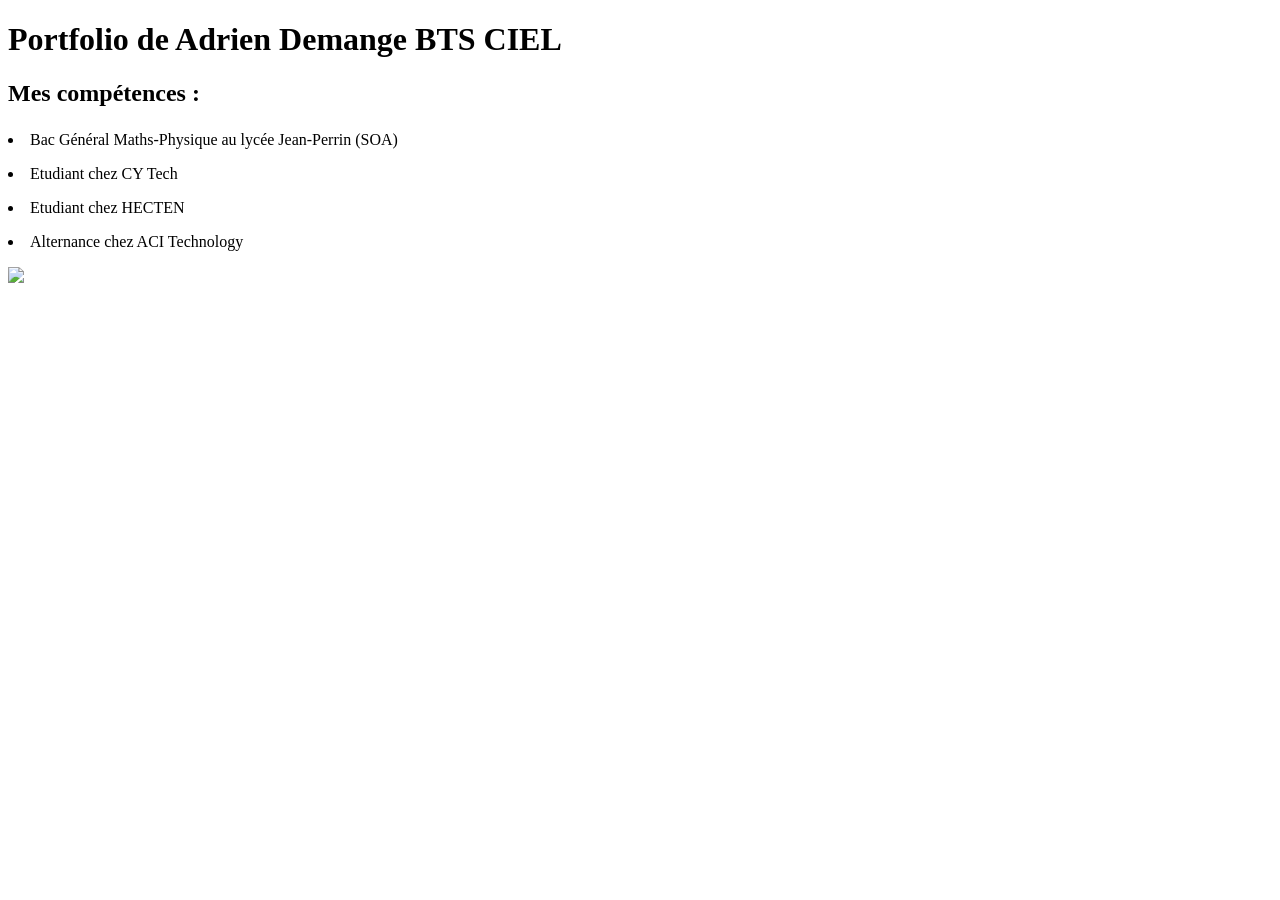
==== Portfolio/index.html @ e97fe143 "Create index.html" ====
<!-- Adrien Demange index.html 16 Septembre  -->

<!DOCTYPE html>
<html lang="fr">
    <head>
        <meta charset="utf-8">
        <title>PORTFOLIO Adrien Test</title>
        <link href="index_adrien.css" rel="stylesheet" type="text/css" />
    </head>
    <body>
        <h1>Portfolio de Adrien Demange BTS CIEL</h1>
        <p><h2>Mes compétences :</p></h2>
        
        <p><li>Bac Général Maths-Physique au lycée Jean-Perrin (SOA)</p></li>
        <p><li>Etudiant chez CY Tech</p></li>
        <p><li>Etudiant chez HECTEN</p></li>
        <p><li>Alternance chez ACI Technology</p></li>

        <a href="https://acitechnology.eu/"><img src="aci_logo.png">
        
        
    </body>
</html>
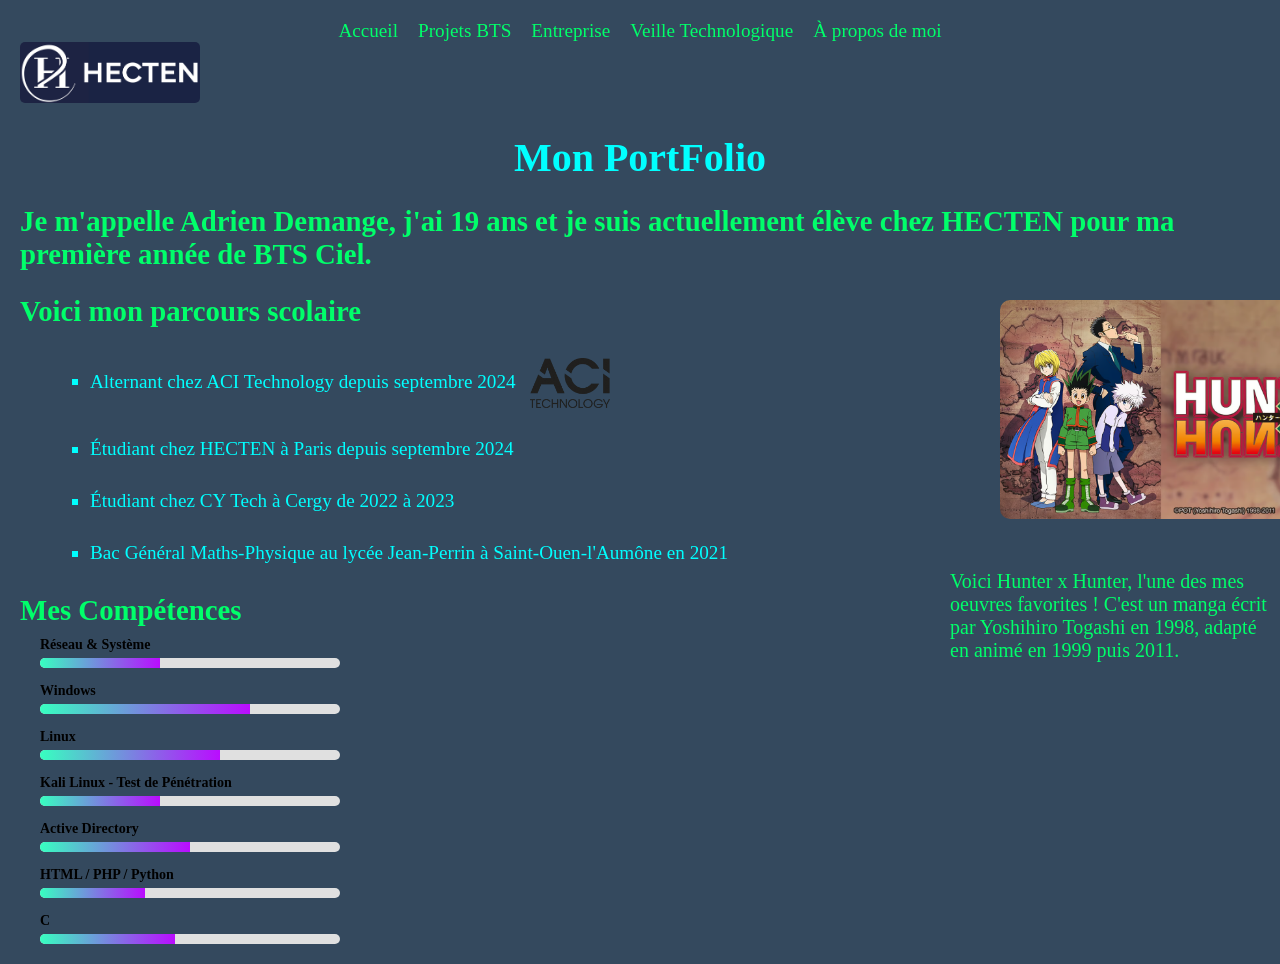
==== commit 41681ab2: "Portfolio Update 9/12/2024" ====
--- a/Portfolio/index.html
+++ b/Portfolio/index.html
@@ -1,23 +1,81 @@
-<!-- Adrien Demange index.html 16 Septembre  -->
-
 <!DOCTYPE html>
 <html lang="fr">
     <head>
         <meta charset="utf-8">
-        <title>PORTFOLIO Adrien Test</title>
-        <link href="index_adrien.css" rel="stylesheet" type="text/css" />
+        <title>Page index de Adrien</title>
+        <link href="index.css" rel="stylesheet" type="text/css" />
+        <link rel="stylesheet" href="style.css">
     </head>
     <body>
-        <h1>Portfolio de Adrien Demange BTS CIEL</h1>
-        <p><h2>Mes compétences :</p></h2>
+        <div class="container">
+            <a href="index.html">Accueil</a></li>
+            <a href="projets.html">Projets BTS</a></li>
+            <a href="entreprise.html">Entreprise</a></li>
+            <a href="veille.html">Veille Technologique</a></li>
+            <a href="a_propos_de_moi.html">À propos de moi</a></li>
+
+        </div> 
+        <a href="https://hecten.fr/">
+            <img src="Img/hecten_image.png" width="180" alt="HECTEN" class="hecten-logo" style="border-radius: 5px;" >
+        </a>
         
-        <p><li>Bac Général Maths-Physique au lycée Jean-Perrin (SOA)</p></li>
-        <p><li>Etudiant chez CY Tech</p></li>
-        <p><li>Etudiant chez HECTEN</p></li>
-        <p><li>Alternance chez ACI Technology</p></li>
-
-        <a href="https://acitechnology.eu/"><img src="aci_logo.png">
+        <h1 class="fade-in-text">Mon PortFolio</h1>
+        <h2 class="fade-in-text">Je m'appelle Adrien Demange, j'ai 19 ans et je suis actuellement élève chez HECTEN pour ma première année de BTS Ciel.</h2>
         
-        
+        <h2 class="fade-in-text">Voici mon parcours scolaire </h2>
+        <ul class="fade-in-text">
+            <li>Alternant chez ACI Technology depuis septembre 2024 <a href="https://acitechnology.eu/" class="aci-link">
+                <img src="Img/aci_image.png" width="80" alt="ACI Technology"></a></li>
+            <li>Étudiant chez HECTEN à Paris depuis septembre 2024</li>
+            <li>Étudiant chez CY Tech à Cergy de 2022 à 2023</li>
+            <li>Bac Général Maths-Physique au lycée Jean-Perrin à Saint-Ouen-l'Aumône en 2021</li>
+        </ul>
+        <img src="Img/hunterxhunter_image.avif" alt="Image Précise" class="positionned-image" style="border-radius: 10px;">
+        <p class="description">Voici Hunter x Hunter, l'une des mes oeuvres favorites ! C'est un manga écrit par Yoshihiro Togashi en 1998, adapté en animé en 1999 puis 2011.</p>
+        <h2 class="fade-in-text">Mes Compétences</h1>
+            <div class="skill-bar">
+                <p class="skill-title">Réseau & Système </p>
+                <div class="bar-container">
+                    <div class="bar" style="--width: 40%;"></div>
+                </div>
+            </div>
+    <div class="skill-bar">
+        <p class="skill-title">Windows</p>
+        <div class="bar-container">
+            <div class="bar" style="--width: 70%;"></div>
+        </div>
+    </div>
+    <div class="skill-bar">
+        <p class="skill-title">Linux</p>
+        <div class="bar-container">
+            <div class="bar" style="--width: 60%;"></div>
+        </div>
+    </div>
+    <div class="skill-bar">
+        <p class="skill-title">Kali Linux - Test de Pénétration</p>
+        <div class="bar-container">
+            <div class="bar" style="--width: 40%;"></div>
+        </div>
+    </div>
+    <div class="skill-bar">
+        <p class="skill-title">Active Directory</p>
+        <div class="bar-container">
+            <div class="bar" style="--width: 50%;"></div>
+        </div>
+    </div>
+    <div class="skill-bar">
+        <p class="skill-title">HTML / PHP / Python</p>
+        <div class="bar-container">
+            <div class="bar" style="--width: 35%;"></div>
+        </div>
+    </div>
+    <div class="skill-bar">
+        <p class="skill-title">C</p>
+        <div class="bar-container">
+            <div class="bar" style="--width: 45%;"></div>
+        </div>
+    </div>
+   
     </body>
+  
 </html>
--- a/Portfolio/index.css
+++ b/Portfolio/index.css
@@ -0,0 +1,327 @@
+body {
+    font-family: Cambria, Cochin, Georgia, Times, 'Times New Roman', serif;
+    background-color: #2f3d38;
+    color: #11432e;
+    background-color:#34495e;
+    color:cyan;
+    margin: 20px;
+}
+
+h1 {
+
+    text-align: center;
+    font-size: 2.5em;
+    color: cyan;
+    margin-bottom: 20px;
+    opacity: 0;
+    
+}
+
+h2 {
+    font-size: 1.8em;
+    color: #00ff6a;
+    margin-bottom: 10px;
+    opacity: 0;
+}
+
+ul {
+    list-style-type: square;
+    padding-left: 40px;
+    font-size: 1.2em;
+    opacity: 0;
+}
+
+li {
+    margin-bottom: 10px;
+    margin: 30px;
+}
+
+.aci-link {
+    display: inline-block;
+    vertical-align: middle;
+}
+
+.aci-link img {
+    margin-left: 10px;
+    vertical-align: middle;
+}
+
+a {
+    color: #2980b9;
+    text-decoration: none;
+}
+
+a:hover {
+    text-decoration: underline;
+}
+
+/* Animation de l'image HECTEN au chargement de la page */
+.hecten-logo {
+    opacity: 0;
+    transform: translateY(20px);
+    animation: slideIn 1s ease-in-out forwards;
+}
+
+/* Définition de l'animation avec @keyframes pour image HECTEN */
+@keyframes slideIn {
+    0% {
+        opacity: 0;
+        transform: translateY(20px);
+    }
+    100% {
+        opacity: 1;
+        transform: translateY(0);
+    }
+}
+
+/* Animation pour faire apparaître progressivement le texte */
+.fade-in-text {
+    opacity: 0;
+    animation: fadeInText 2s ease-in-out forwards;
+}
+
+@keyframes fadeInText {
+    0% {
+        opacity: 0;
+        transform: translateY(20px);
+    }
+    100% {
+        opacity: 1;
+        transform: translateY(0);
+    }
+}
+
+/* Style pour la navigation */
+nav {
+    margin-top: 30px;
+}
+
+nav ul {
+    list-style-type: none;
+    padding-left: 0;
+}
+
+nav li {
+    margin-bottom: 10px;
+}
+
+nav a {
+    font-size: 1.2em;
+    color: #050606;
+    text-decoration: none;
+}
+
+nav a:hover {
+    text-decoration: underline;
+    color: #e74c3c;
+}
+
+.positionned-image {
+    position: absolute; /* Permet de placer l'image où tu veux sur la page */
+    top: 300px;   /* Distance par rapport au haut de la page */
+    left: 1000px;  /* Distance par rapport à la gauche de la page */
+    width: 390px; /* Taille de l'image */
+    opacity: 0;
+    transform: translateY(20px);
+    animation: slideIn 3s ease-in-out forwards;
+}
+
+.description {
+    position: absolute;
+    top: 550px; /* Ajuste la position en fonction de l'image */
+    left: 950px; /* Même alignement horizontal que l'image */
+    font-size: 20px;
+    color: #00ff6a;
+    opacity: 0; /* Initialement invisible */
+    animation: fadeInText 3s ease-in-out forwards; /* Animation */
+}
+
+/* Conteneur pour centrer les liens de navigation */
+.container {
+    display: flex;
+    justify-content: center;
+    gap: 20px;
+    margin-top: 20px;
+}
+
+.container a {
+    font-size: 1.2em;
+    color: #00ff6a;
+    text-decoration: none;
+}
+
+.container a:hover {
+    text-decoration: underline;
+    color: #e74c3c;
+}
+
+.skills-container {
+    max-width: 600px; /* Limite la largeur totale */
+    margin: auto;
+    padding-top: 20px; /* Remonte légèrement */
+}
+.skill-bar {
+    margin-bottom: 15px;
+    margin-left: 20px; /* Décale un peu vers la droite */
+}
+.skill-title {
+    margin: 0 0 5px;
+    font-size: 14px;
+    font-weight: bold;
+}
+.bar-container {
+    background-color: #e0e0e0;
+    border-radius: 10px;
+    overflow: hidden;
+    height: 10px; /* Barres plus petites */
+    position: relative;
+    max-width: 300px; /* Limite la largeur des barres */
+}
+.bar {
+    height: 100%;
+    background: linear-gradient(to right, #37ffc0, #ba0cff);
+    width: 0;
+    animation: fillBar 1.5s forwards;
+}
+@keyframes fillBar {
+    from {
+        width: 0;
+    }
+    to {
+        width: var(--width);
+    }
+}
+/* A propos de moi */
+.social-links {
+    display: flex;
+    justify-content: flex-start; /* Aligne les éléments à gauche */
+    align-items: center; /* Centre les éléments verticalement */
+    gap: 20px; /* Espace entre les logos */
+    margin-top: 20px;
+}
+.social-link {
+    display: flex;
+    flex-direction: column; /* Texte en dessous des icônes */
+    align-items: center; /* Centre le texte par rapport aux icônes */
+    text-align: center;
+    gap: 5px;
+}
+.social-link img {
+    width: 70px;
+    height: 70px;
+    border-radius: 50%;
+    border: 0px solid #ccc;
+    transition: border 0.3s ease;
+}
+.social-link img:hover {
+    border: 2px solid #2196f3;
+}
+.social-link a {
+    text-decoration: none;
+    color: #ff0000;
+    font-size: 0.9rem;
+    font-weight: bold;
+    transition: color 0.3s ease;
+}
+.social-link a:hover {
+    color: #2196f3;
+}
+
+.tryhackme-badge {
+    margin-top: 20px;
+    text-align: left;
+}
+.tryhackme-badge iframe {
+    width: 100%; /* S'ajuste à la taille du conteneur */
+    max-width: 600px; /* Largeur maximale pour limiter la taille */
+    height: 400px; /* Ajuste la hauteur selon le contenu */
+}
+.tryhackme-badge h2 {
+    font-size: 1.2rem; /* Taille du titre */
+    margin-bottom: 10px; /* Espacement entre le titre et le badge */
+}
+
+.email-container {
+    margin: 20px 0;
+}
+.email {
+    font-size: 1.2rem;
+    color: #000000;
+    margin-bottom: 10px;
+}
+.copy-btn {
+    background-color: #2196f3;
+    color: #fff;
+    border: none;
+    padding: 10px 20px;
+    border-radius: 5px;
+    font-size: 1rem;
+    cursor: pointer;
+    transition: background-color 0.3s ease;
+}
+.copy-btn:hover {
+    background-color: #1e88e5;
+}
+.success-message {
+    margin-top: 10px;
+    color: #4caf50;
+    font-size: 0.9rem;
+    display: none;
+}
+
+.description_veille {
+    position: absolute;
+    top: 160px; /* Ajuste la position en fonction de l'image */
+    left: 10px; /* Même alignement horizontal que l'image */
+    font-size: 20px;
+    color: #ffff00;
+    opacity: 0; /* Initialement invisible */
+    animation: fadeInText 3s ease-in-out forwards; /* Animation */
+    font-family: Cambria, Cochin, Georgia, Times, 'Times New Roman', serif;
+}
+
+.description_veille_2 {
+    position: absolute;
+    top: 220px; /* Ajuste la position en fonction de l'image */
+    left: 10px; /* Même alignement horizontal que l'image */
+    font-size: 20px;
+    color: #000000;
+    opacity: 0; /* Initialement invisible */
+    animation: fadeInText 3s ease-in-out forwards; /* Animation */
+    font-family: Cambria, Cochin, Georgia, Times, 'Times New Roman', serif;
+}
+.description_projet_1{
+    position: absolute; /* Permet de placer l'image où tu veux sur la page */
+    top: 107px;   /* Distance par rapport au haut de la page */
+    left: 800px;  /* Distance par rapport à la gauche de la page */
+    width: 390px; /* Taille de l'image */
+    opacity: 0;
+    transform: translateY(20px);
+    animation: slideIn 3s ease-in-out forwards;
+}
+.description_projet_1_p {
+    position: absolute; /* Permet de placer l'image où tu veux sur la page */
+    top: 650px;   /* Distance par rapport au haut de la page */
+    left: 800px;  /* Distance par rapport à la gauche de la page */
+    width: 390px; /* Taille de l'image */
+    opacity: 0;
+    transform: translateY(20px);
+    animation: slideIn 3s ease-in-out forwards;
+    color: #ba0cff;
+}
+.positionned-image-osint {
+    position: absolute; /* Permet de placer l'image où tu veux sur la page */
+    top: 200px;   /* Distance par rapport au haut de la page */
+    left: 800px;  /* Distance par rapport à la gauche de la page */
+    width: 490px; /* Taille de l'image */
+    opacity: 0;
+    transform: translateY(20px);
+    animation: slideIn 1s ease-in-out forwards;
+}
+
+p {
+    color: #000000;
+}
+.blue {
+    color: #2196f3;
+}
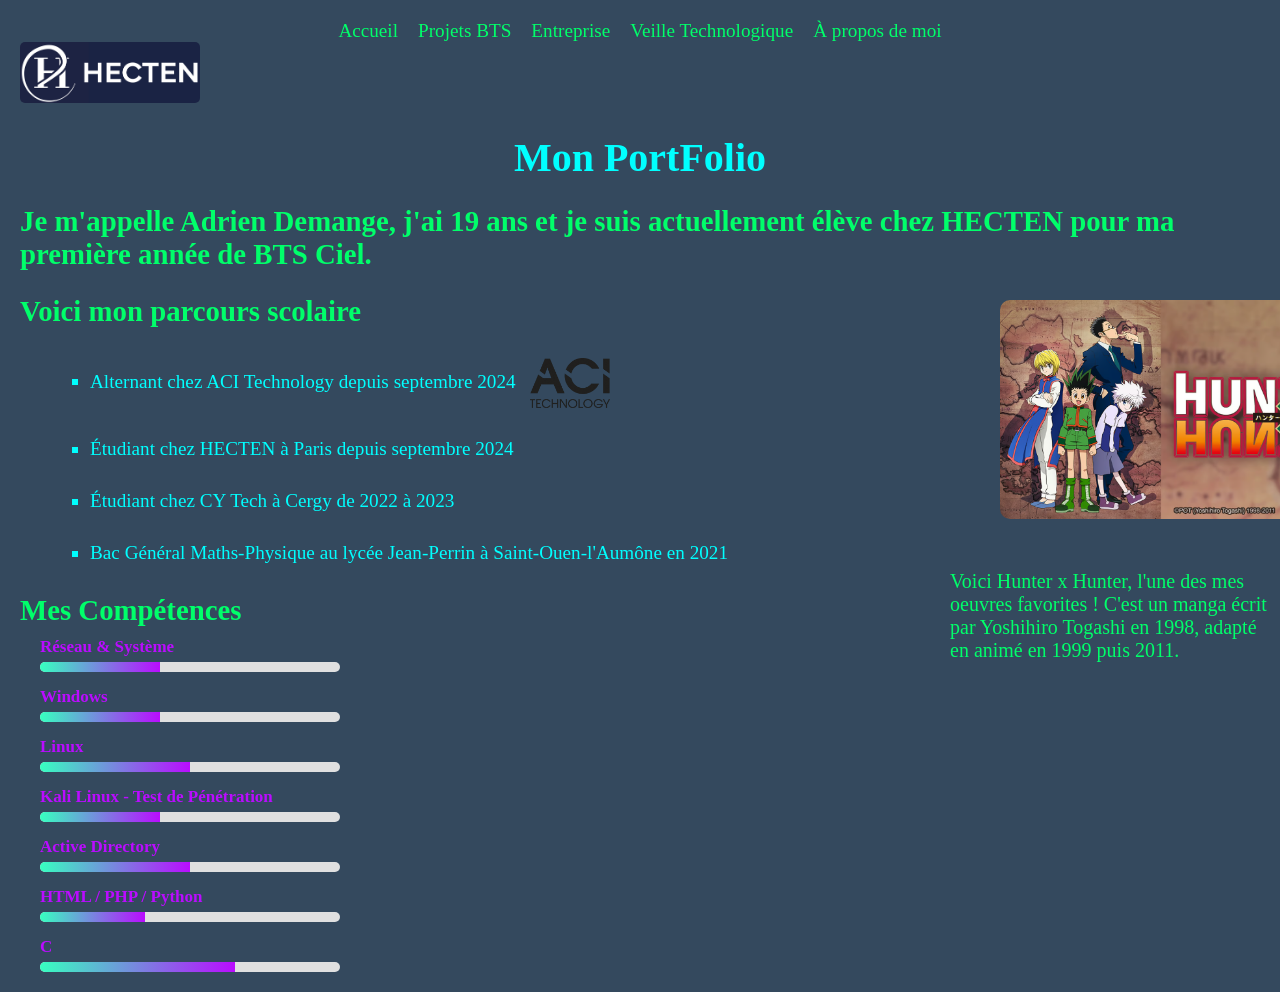
==== commit 88b72b55: "Portfolio Update 9/12/202" ====
--- a/Portfolio/index.html
+++ b/Portfolio/index.html
@@ -42,13 +42,13 @@
     <div class="skill-bar">
         <p class="skill-title">Windows</p>
         <div class="bar-container">
-            <div class="bar" style="--width: 70%;"></div>
+            <div class="bar" style="--width: 40%;"></div>
         </div>
     </div>
     <div class="skill-bar">
         <p class="skill-title">Linux</p>
         <div class="bar-container">
-            <div class="bar" style="--width: 60%;"></div>
+            <div class="bar" style="--width: 50%;"></div>
         </div>
     </div>
     <div class="skill-bar">
@@ -72,7 +72,7 @@
     <div class="skill-bar">
         <p class="skill-title">C</p>
         <div class="bar-container">
-            <div class="bar" style="--width: 45%;"></div>
+            <div class="bar" style="--width: 65%;"></div>
         </div>
     </div>
    
--- a/Portfolio/index.css
+++ b/Portfolio/index.css
@@ -166,8 +166,10 @@
 }
 .skill-title {
     margin: 0 0 5px;
-    font-size: 14px;
+    font-size: 17px;
     font-weight: bold;
+    color: #ba0cff;
+    animation: slideIn 1s ease-in-out forwards;
 }
 .bar-container {
     background-color: #e0e0e0;
@@ -324,4 +326,41 @@
 }
 .blue {
     color: #2196f3;
+}
+
+.projects-container {
+    display: flex;
+    gap: 20px;
+    margin-bottom: 20px;
+}
+
+.project-card {
+    border: 1px solid #ccc;
+    border-radius: 8px;
+    padding: 15px;
+    background-color: #fff;
+    text-align: center;
+    cursor: pointer;
+    transition: transform 0.3s ease, box-shadow 0.3s ease;
+}
+
+.project-card:hover {
+    transform: scale(1.05);
+    box-shadow: 0 4px 8px rgba(0, 0, 0, 0.1);
+}
+
+.project-details {
+    display: none;
+    padding: 15px;
+    border: 1px solid #ccc;
+    border-radius: 8px;
+    background-color: #fff;
+}
+
+input[type="radio"] {
+    display: none;
+}
+
+input[type="radio"]:checked + .project-details {
+    display: block;
 }
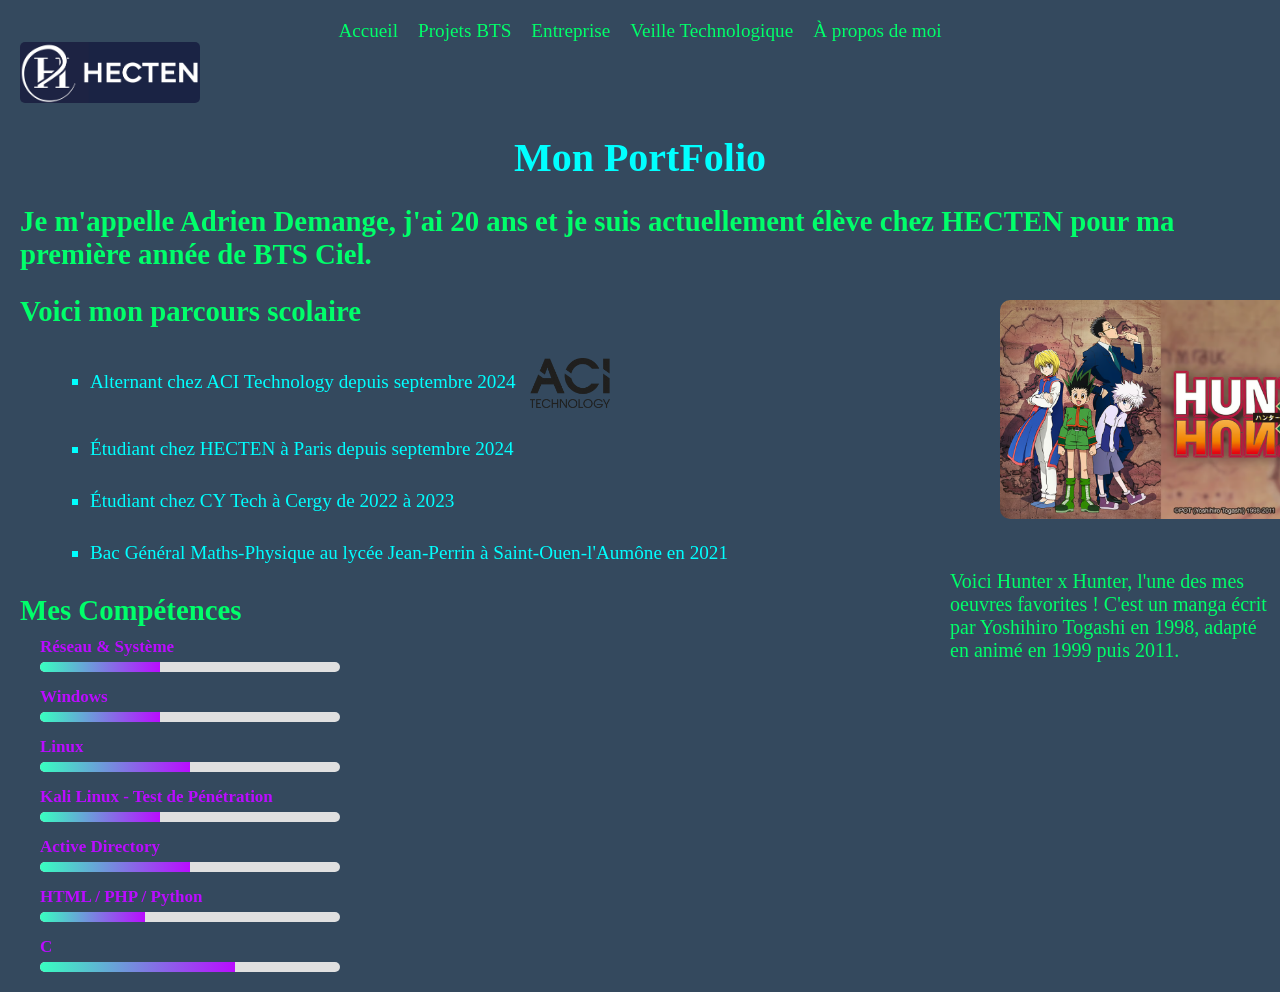
==== commit e4b6d261: "Update 9/12/202" ====
--- a/Portfolio/index.html
+++ b/Portfolio/index.html
@@ -20,7 +20,7 @@
         </a>
         
         <h1 class="fade-in-text">Mon PortFolio</h1>
-        <h2 class="fade-in-text">Je m'appelle Adrien Demange, j'ai 19 ans et je suis actuellement élève chez HECTEN pour ma première année de BTS Ciel.</h2>
+        <h2 class="fade-in-text">Je m'appelle Adrien Demange, j'ai 20 ans et je suis actuellement élève chez HECTEN pour ma première année de BTS Ciel.</h2>
         
         <h2 class="fade-in-text">Voici mon parcours scolaire </h2>
         <ul class="fade-in-text">
--- a/Portfolio/index.css
+++ b/Portfolio/index.css
@@ -363,4 +363,135 @@
 
 input[type="radio"]:checked + .project-details {
     display: block;
+}
+
+/* Styles pour le terminal */
+.terminal-container {
+    width: 800px;
+    margin: 100px auto;
+    font-family: 'Consolas', monospace;
+    padding-top: 50px;
+    border-top: 2px solid transparent;
+}
+
+.controls {
+    margin-bottom: 30px;
+}
+
+.editor {
+    height: 400px;
+    border: 1px solid #333;
+    border-radius: 5px;
+    margin-bottom: 10px;
+}
+
+.terminal {
+    margin-top: 40px;
+    height: 300px;
+    background-color: #1e1e1e;
+    color: #fff;
+    padding: 10px;
+    border-radius: 5px;
+    overflow-y: auto;
+    margin-bottom: 10px;
+}
+
+.terminal-input {
+    width: calc(100% - 20px);
+    margin: 10px;
+    padding: 5px;
+    background-color: #2d2d2d;
+    color: #2196F3;
+    border: 1px solid #444;
+    border-radius: 3px;
+    font-family: 'Consolas', monospace;
+    display: none;
+}
+
+.terminal-controls {
+    margin-top: 10px;
+    text-align: center;
+}
+
+.execute-button, .clear-button, .toggle-button {
+    padding: 8px 16px;
+    margin-right: 10px;
+    border: none;
+    border-radius: 4px;
+    cursor: pointer;
+    font-size: 14px;
+}
+
+.execute-button {
+    background-color: #4CAF50;
+    color: white;
+}
+
+.clear-button {
+    background-color: #f44336;
+    color: white;
+}
+
+.toggle-button {
+    background-color: #2196F3;
+    color: white;
+}
+
+.execute-button:hover, .clear-button:hover, .toggle-button:hover {
+    opacity: 0.8;
+}
+
+.command {
+    color: #64dd17;
+}
+
+.output {
+    color: #fff;
+}
+
+.input {
+    color: #2196F3;
+    font-style: italic;
+}
+
+.error {
+    color: #f44336;
+}
+
+/* Styles pour la section TryHackMe */
+.tryhackme-section {
+    margin: 20px;
+    max-width: 400px;
+    text-align: left;
+    float: left;
+}
+
+.tryhackme-info {
+    margin: 10px 0;
+    padding: 10px;
+    background-color: rgba(246, 77, 77, 0.9);
+    border-radius: 5px;
+    color: #000000;
+    text-align: justify;
+    line-height: 1.4;
+    font-size: 0.9em;
+    box-shadow: 0 2px 4px rgba(0, 0, 0, 0.1);
+}
+
+.tryhackme-badge {
+    margin-top: 10px;
+    text-align: left;
+}
+
+.tryhackme-badge iframe {
+    width: 100%;
+    max-width: 400px;
+    height: auto;
+}
+
+.tryhackme-section h2 {
+    font-size: 1.2rem;
+    margin-bottom: 10px;
+    text-align: left;
+    color: #ffff00;
 }
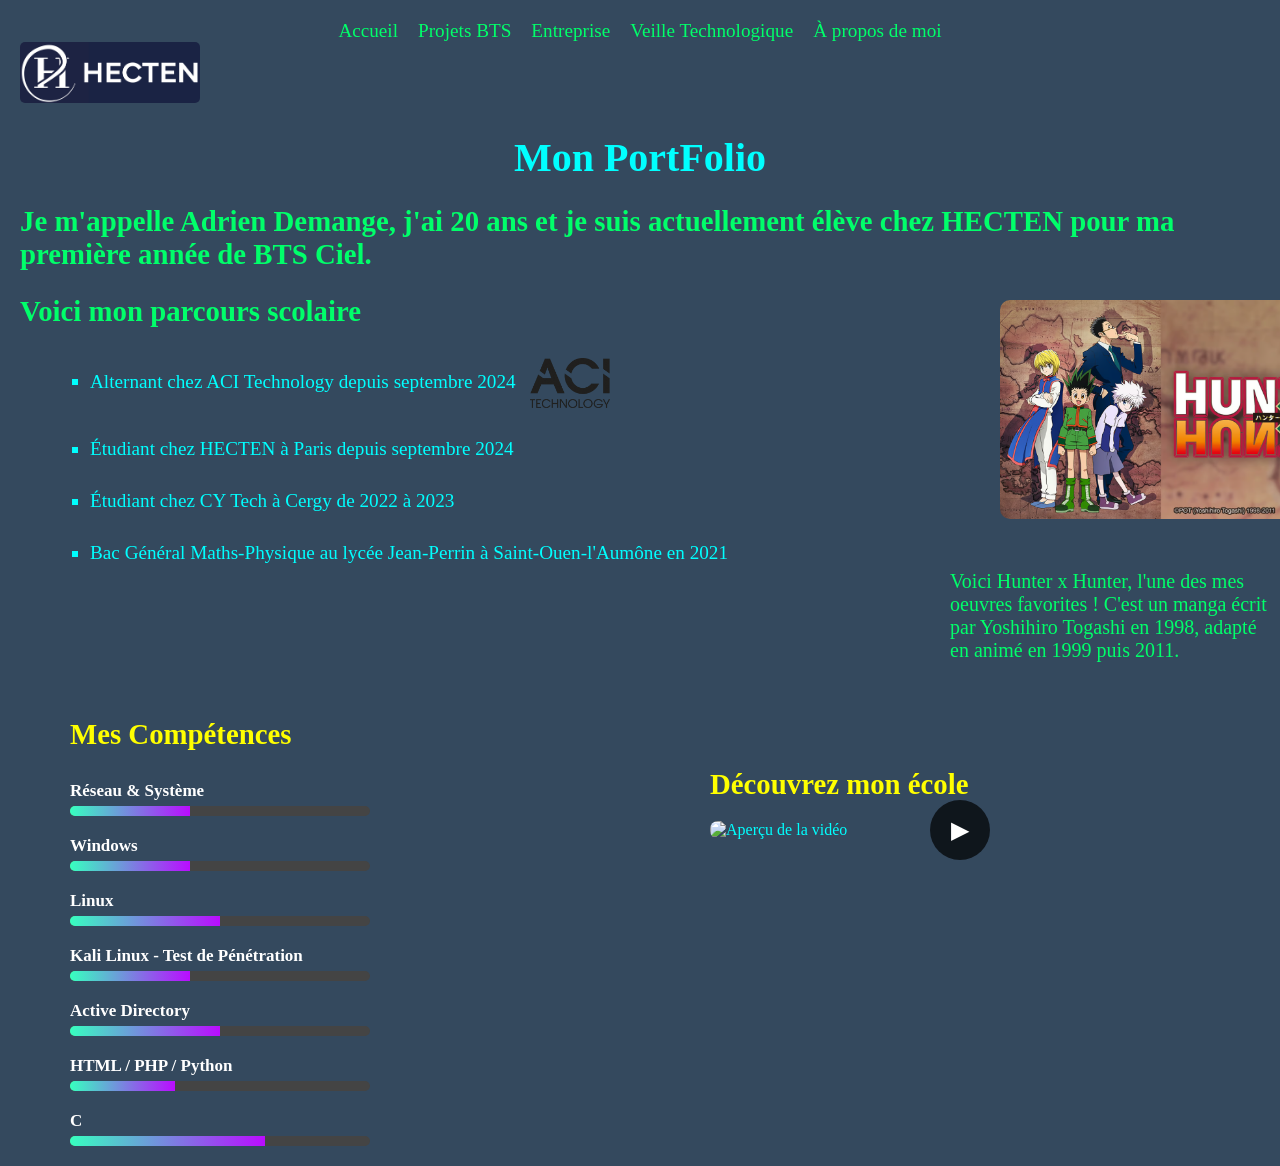
==== commit 2d87ec89: "Portfolio Update 06/01/2025" ====
--- a/Portfolio/index.html
+++ b/Portfolio/index.html
@@ -32,50 +32,73 @@
         </ul>
         <img src="Img/hunterxhunter_image.avif" alt="Image Précise" class="positionned-image" style="border-radius: 10px;">
         <p class="description">Voici Hunter x Hunter, l'une des mes oeuvres favorites ! C'est un manga écrit par Yoshihiro Togashi en 1998, adapté en animé en 1999 puis 2011.</p>
-        <h2 class="fade-in-text">Mes Compétences</h1>
+        <div class="skills-section">
+            <h2 class="fade-in-text">Mes Compétences</h2>
             <div class="skill-bar">
-                <p class="skill-title">Réseau & Système </p>
+                <p class="skill-title">Réseau & Système</p>
                 <div class="bar-container">
                     <div class="bar" style="--width: 40%;"></div>
                 </div>
             </div>
-    <div class="skill-bar">
-        <p class="skill-title">Windows</p>
-        <div class="bar-container">
-            <div class="bar" style="--width: 40%;"></div>
+            <div class="skill-bar">
+                <p class="skill-title">Windows</p>
+                <div class="bar-container">
+                    <div class="bar" style="--width: 40%;"></div>
+                </div>
+            </div>
+            <div class="skill-bar">
+                <p class="skill-title">Linux</p>
+                <div class="bar-container">
+                    <div class="bar" style="--width: 50%;"></div>
+                </div>
+            </div>
+            <div class="skill-bar">
+                <p class="skill-title">Kali Linux - Test de Pénétration</p>
+                <div class="bar-container">
+                    <div class="bar" style="--width: 40%;"></div>
+                </div>
+            </div>
+            <div class="skill-bar">
+                <p class="skill-title">Active Directory</p>
+                <div class="bar-container">
+                    <div class="bar" style="--width: 50%;"></div>
+                </div>
+            </div>
+            <div class="skill-bar">
+                <p class="skill-title">HTML / PHP / Python</p>
+                <div class="bar-container">
+                    <div class="bar" style="--width: 35%;"></div>
+                </div>
+            </div>
+            <div class="skill-bar">
+                <p class="skill-title">C</p>
+                <div class="bar-container">
+                    <div class="bar" style="--width: 65%;"></div>
+                </div>
+            </div>
         </div>
-    </div>
-    <div class="skill-bar">
-        <p class="skill-title">Linux</p>
-        <div class="bar-container">
-            <div class="bar" style="--width: 50%;"></div>
+        <div class="video-section">
+            <h2 class="fade-in-text" style="color: yellow;">Découvrez mon école</h2>
+            <div class="video-container">
+                <div class="video-thumbnail" id="videoThumbnail">
+                    <img src="https://customer-m0aw7w1jgycimbke.cloudflarestream.com/4df5671430d8e3b4d0537fc9fa904e31/thumbnails/thumbnail.jpg" alt="Aperçu de la vidéo">
+                    <div class="play-button">▶</div>
+                </div>
+                <iframe id="videoFrame" 
+                        style="display: none;"
+                        src="https://customer-m0aw7w1jgycimbke.cloudflarestream.com/4df5671430d8e3b4d0537fc9fa904e31/iframe"
+                        allow="accelerometer; autoplay; encrypted-media; gyroscope; picture-in-picture"
+                        allowfullscreen>
+                </iframe>
+            </div>
         </div>
-    </div>
-    <div class="skill-bar">
-        <p class="skill-title">Kali Linux - Test de Pénétration</p>
-        <div class="bar-container">
-            <div class="bar" style="--width: 40%;"></div>
-        </div>
-    </div>
-    <div class="skill-bar">
-        <p class="skill-title">Active Directory</p>
-        <div class="bar-container">
-            <div class="bar" style="--width: 50%;"></div>
-        </div>
-    </div>
-    <div class="skill-bar">
-        <p class="skill-title">HTML / PHP / Python</p>
-        <div class="bar-container">
-            <div class="bar" style="--width: 35%;"></div>
-        </div>
-    </div>
-    <div class="skill-bar">
-        <p class="skill-title">C</p>
-        <div class="bar-container">
-            <div class="bar" style="--width: 65%;"></div>
-        </div>
-    </div>
-   
+        
+        <script>
+        document.getElementById('videoThumbnail').addEventListener('click', function() {
+            this.style.display = 'none';
+            document.getElementById('videoFrame').style.display = 'block';
+        });
+        </script>
     </body>
   
 </html>
--- a/Portfolio/index.css
+++ b/Portfolio/index.css
@@ -494,4 +494,136 @@
     margin-bottom: 10px;
     text-align: left;
     color: #ffff00;
+}
+
+/* Styles pour la section des compétences */
+.skills-section {
+    width: 45%;
+    max-width: 500px;
+    margin: 100px 0 0 50px;
+    text-align: left;
+    float: left;
+}
+
+.skills-section h2 {
+    color: yellow;
+    margin-bottom: 30px;
+    text-align: left;
+    width: 100%;
+}
+
+.skill-bar {
+    width: 60%;
+    margin: 20px 0;
+    text-align: left;
+}
+
+.skill-title {
+    margin-bottom: 5px;
+    color: white;
+    text-align: left;
+}
+
+.bar-container {
+    width: 100%;
+    background-color: #444;
+    border-radius: 10px;
+    overflow: hidden;
+}
+
+.bar {
+    height: 20px;
+    background-color: #4CAF50;
+    width: var(--width);
+    transition: width 1s ease-in-out;
+}
+
+/* Styles pour la section vidéo */
+.video-section {
+    width: 45%;
+    max-width: 500px;
+    margin: 150px 50px 0 0;
+    float: right;
+}
+
+.video-container {
+    position: relative;
+    width: 100%;
+    max-width: 600px;
+    margin-top: 20px;
+}
+
+.video-thumbnail {
+    position: relative;
+    cursor: pointer;
+    width: 100%;
+}
+
+.video-thumbnail img {
+    width: 100%;
+    height: auto;
+    border-radius: 8px;
+}
+
+.play-button {
+    position: absolute;
+    top: 50%;
+    left: 50%;
+    transform: translate(-50%, -50%);
+    width: 60px;
+    height: 60px;
+    background-color: rgba(0, 0, 0, 0.7);
+    border-radius: 50%;
+    display: flex;
+    align-items: center;
+    justify-content: center;
+    color: white;
+    font-size: 24px;
+    transition: background-color 0.3s;
+}
+
+.play-button:hover {
+    background-color: rgba(0, 0, 0, 0.9);
+}
+
+#videoFrame {
+    width: 100%;
+    height: 337.5px; /* Ratio 16:9 pour 600px de large */
+    border: none;
+    border-radius: 8px;
+}
+
+/* Styles pour la description des compétences */
+.skills-description {
+    max-width: 800px;
+    margin: 40px auto;
+    padding: 20px;
+    background-color: rgb(255, 127, 127); /* Fond bleu semi-transparent */
+    border-radius: 8px;
+    color: #000;
+}
+
+.skill-detail {
+    margin: 20px 0;
+    padding: 15px;
+    border-left: 3px solid #4CAF50;
+}
+
+.skill-detail h3 {
+    color: #000000;
+    margin-bottom: 10px;
+}
+
+.skill-detail ul {
+    list-style-type: disc;
+    margin-left: 20px;
+}
+
+.skill-detail li {
+    margin: 5px 0;
+    color: #000000; /* Texte noir pour une meilleure lisibilité */
+}
+
+.skill-detail p {
+    color: #000000; /* Texte noir pour une meilleure lisibilité */
 }
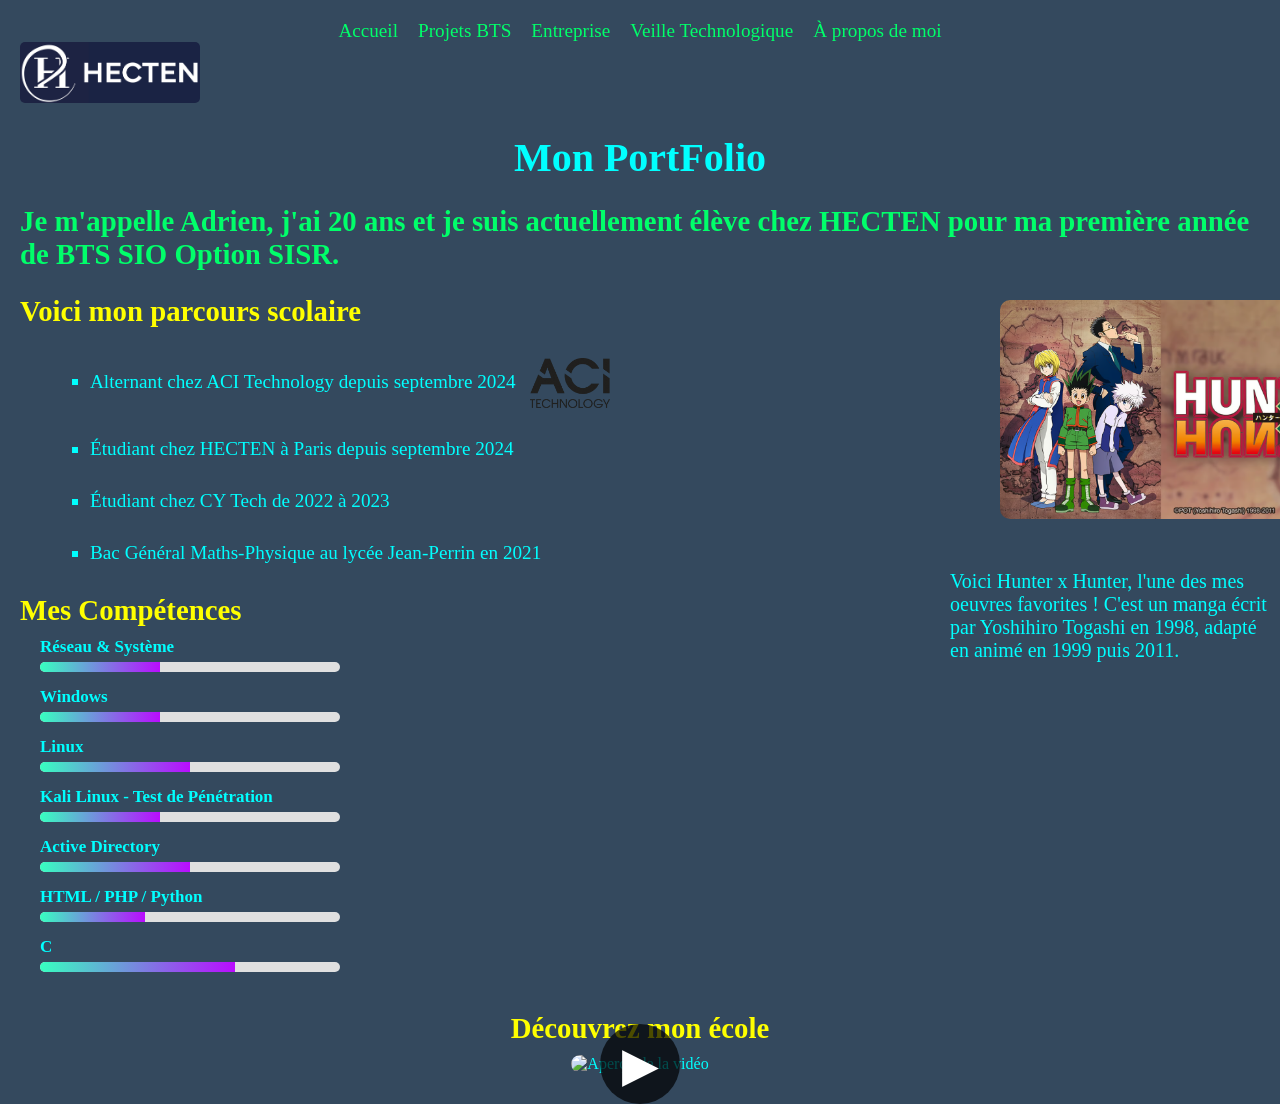
==== commit 03e72e74: "MAJ 03/02/25" ====
--- a/Portfolio/index.html
+++ b/Portfolio/index.html
@@ -13,63 +13,71 @@
             <a href="entreprise.html">Entreprise</a></li>
             <a href="veille.html">Veille Technologique</a></li>
             <a href="a_propos_de_moi.html">À propos de moi</a></li>
+        </div> 
 
-        </div> 
         <a href="https://hecten.fr/">
             <img src="Img/hecten_image.png" width="180" alt="HECTEN" class="hecten-logo" style="border-radius: 5px;" >
         </a>
         
         <h1 class="fade-in-text">Mon PortFolio</h1>
-        <h2 class="fade-in-text">Je m'appelle Adrien Demange, j'ai 20 ans et je suis actuellement élève chez HECTEN pour ma première année de BTS Ciel.</h2>
+        <h2 class="fade-in-text">Je m'appelle Adrien, j'ai 20 ans et je suis actuellement élève chez HECTEN pour ma première année de BTS SIO Option SISR.</h2>
         
-        <h2 class="fade-in-text">Voici mon parcours scolaire </h2>
+        <h2 class="fade-in-text" style="color: yellow;">Voici mon parcours scolaire </h2>
         <ul class="fade-in-text">
             <li>Alternant chez ACI Technology depuis septembre 2024 <a href="https://acitechnology.eu/" class="aci-link">
                 <img src="Img/aci_image.png" width="80" alt="ACI Technology"></a></li>
             <li>Étudiant chez HECTEN à Paris depuis septembre 2024</li>
-            <li>Étudiant chez CY Tech à Cergy de 2022 à 2023</li>
-            <li>Bac Général Maths-Physique au lycée Jean-Perrin à Saint-Ouen-l'Aumône en 2021</li>
+            <li>Étudiant chez CY Tech  de 2022 à 2023</li>
+            <li>Bac Général Maths-Physique au lycée Jean-Perrin en 2021</li>
         </ul>
+
         <img src="Img/hunterxhunter_image.avif" alt="Image Précise" class="positionned-image" style="border-radius: 10px;">
         <p class="description">Voici Hunter x Hunter, l'une des mes oeuvres favorites ! C'est un manga écrit par Yoshihiro Togashi en 1998, adapté en animé en 1999 puis 2011.</p>
         <div class="skills-section">
-            <h2 class="fade-in-text">Mes Compétences</h2>
+            <h2 class="fade-in-text" style="color: yellow;">Mes Compétences</h2>
+
             <div class="skill-bar">
                 <p class="skill-title">Réseau & Système</p>
                 <div class="bar-container">
                     <div class="bar" style="--width: 40%;"></div>
                 </div>
             </div>
+
             <div class="skill-bar">
                 <p class="skill-title">Windows</p>
                 <div class="bar-container">
                     <div class="bar" style="--width: 40%;"></div>
                 </div>
             </div>
+
             <div class="skill-bar">
                 <p class="skill-title">Linux</p>
                 <div class="bar-container">
                     <div class="bar" style="--width: 50%;"></div>
                 </div>
             </div>
+
             <div class="skill-bar">
                 <p class="skill-title">Kali Linux - Test de Pénétration</p>
                 <div class="bar-container">
                     <div class="bar" style="--width: 40%;"></div>
                 </div>
             </div>
+
             <div class="skill-bar">
                 <p class="skill-title">Active Directory</p>
                 <div class="bar-container">
                     <div class="bar" style="--width: 50%;"></div>
                 </div>
             </div>
+
             <div class="skill-bar">
                 <p class="skill-title">HTML / PHP / Python</p>
                 <div class="bar-container">
                     <div class="bar" style="--width: 35%;"></div>
                 </div>
             </div>
+
             <div class="skill-bar">
                 <p class="skill-title">C</p>
                 <div class="bar-container">
@@ -77,6 +85,7 @@
                 </div>
             </div>
         </div>
+
         <div class="video-section">
             <h2 class="fade-in-text" style="color: yellow;">Découvrez mon école</h2>
             <div class="video-container">
@@ -100,5 +109,4 @@
         });
         </script>
     </body>
-  
 </html>
--- a/Portfolio/index.css
+++ b/Portfolio/index.css
@@ -1,20 +1,16 @@
 body {
     font-family: Cambria, Cochin, Georgia, Times, 'Times New Roman', serif;
-    background-color: #2f3d38;
-    color: #11432e;
-    background-color:#34495e;
-    color:cyan;
+    background-color: #34495e;
+    color: cyan;
     margin: 20px;
 }
 
 h1 {
-
     text-align: center;
     font-size: 2.5em;
     color: cyan;
     margin-bottom: 20px;
     opacity: 0;
-    
 }
 
 h2 {
@@ -32,7 +28,6 @@
 }
 
 li {
-    margin-bottom: 10px;
     margin: 30px;
 }
 
@@ -117,10 +112,10 @@
 }
 
 .positionned-image {
-    position: absolute; /* Permet de placer l'image où tu veux sur la page */
-    top: 300px;   /* Distance par rapport au haut de la page */
-    left: 1000px;  /* Distance par rapport à la gauche de la page */
-    width: 390px; /* Taille de l'image */
+    position: absolute;
+    top: 300px;
+    left: 1000px;
+    width: 390px;
     opacity: 0;
     transform: translateY(20px);
     animation: slideIn 3s ease-in-out forwards;
@@ -128,12 +123,12 @@
 
 .description {
     position: absolute;
-    top: 550px; /* Ajuste la position en fonction de l'image */
-    left: 950px; /* Même alignement horizontal que l'image */
+    top: 550px;
+    left: 950px;
     font-size: 20px;
-    color: #00ff6a;
-    opacity: 0; /* Initialement invisible */
-    animation: fadeInText 3s ease-in-out forwards; /* Animation */
+    color: cyan;
+    opacity: 0;
+    animation: fadeInText 3s ease-in-out forwards;
 }
 
 /* Conteneur pour centrer les liens de navigation */
@@ -156,35 +151,40 @@
 }
 
 .skills-container {
-    max-width: 600px; /* Limite la largeur totale */
+    max-width: 600px;
     margin: auto;
-    padding-top: 20px; /* Remonte légèrement */
-}
+    padding-top: 20px;
+}
+
 .skill-bar {
     margin-bottom: 15px;
-    margin-left: 20px; /* Décale un peu vers la droite */
-}
+    margin-left: 20px;
+}
+
 .skill-title {
     margin: 0 0 5px;
     font-size: 17px;
     font-weight: bold;
-    color: #ba0cff;
+    color: cyan;
     animation: slideIn 1s ease-in-out forwards;
 }
+
 .bar-container {
     background-color: #e0e0e0;
     border-radius: 10px;
     overflow: hidden;
-    height: 10px; /* Barres plus petites */
+    height: 10px;
     position: relative;
-    max-width: 300px; /* Limite la largeur des barres */
-}
+    max-width: 300px;
+}
+
 .bar {
     height: 100%;
     background: linear-gradient(to right, #37ffc0, #ba0cff);
     width: 0;
     animation: fillBar 1.5s forwards;
 }
+
 @keyframes fillBar {
     from {
         width: 0;
@@ -193,21 +193,24 @@
         width: var(--width);
     }
 }
+
 /* A propos de moi */
 .social-links {
     display: flex;
-    justify-content: flex-start; /* Aligne les éléments à gauche */
-    align-items: center; /* Centre les éléments verticalement */
-    gap: 20px; /* Espace entre les logos */
+    justify-content: flex-start;
+    align-items: center;
+    gap: 20px;
     margin-top: 20px;
 }
+
 .social-link {
     display: flex;
-    flex-direction: column; /* Texte en dessous des icônes */
-    align-items: center; /* Centre le texte par rapport aux icônes */
+    flex-direction: column;
+    align-items: center;
     text-align: center;
     gap: 5px;
 }
+
 .social-link img {
     width: 70px;
     height: 70px;
@@ -215,9 +218,11 @@
     border: 0px solid #ccc;
     transition: border 0.3s ease;
 }
+
 .social-link img:hover {
     border: 2px solid #2196f3;
 }
+
 .social-link a {
     text-decoration: none;
     color: #ff0000;
@@ -225,6 +230,7 @@
     font-weight: bold;
     transition: color 0.3s ease;
 }
+
 .social-link a:hover {
     color: #2196f3;
 }
@@ -233,24 +239,28 @@
     margin-top: 20px;
     text-align: left;
 }
+
 .tryhackme-badge iframe {
-    width: 100%; /* S'ajuste à la taille du conteneur */
-    max-width: 600px; /* Largeur maximale pour limiter la taille */
-    height: 400px; /* Ajuste la hauteur selon le contenu */
-}
+    width: 100%;
+    max-width: 600px;
+    height: 400px;
+}
+
 .tryhackme-badge h2 {
-    font-size: 1.2rem; /* Taille du titre */
-    margin-bottom: 10px; /* Espacement entre le titre et le badge */
+    font-size: 1.2rem;
+    margin-bottom: 10px;
 }
 
 .email-container {
     margin: 20px 0;
 }
+
 .email {
     font-size: 1.2rem;
     color: #000000;
     margin-bottom: 10px;
 }
+
 .copy-btn {
     background-color: #2196f3;
     color: #fff;
@@ -261,9 +271,11 @@
     cursor: pointer;
     transition: background-color 0.3s ease;
 }
+
 .copy-btn:hover {
     background-color: #1e88e5;
 }
+
 .success-message {
     margin-top: 10px;
     color: #4caf50;
@@ -273,49 +285,52 @@
 
 .description_veille {
     position: absolute;
-    top: 160px; /* Ajuste la position en fonction de l'image */
-    left: 10px; /* Même alignement horizontal que l'image */
+    top: 160px;
+    left: 10px;
     font-size: 20px;
     color: #ffff00;
-    opacity: 0; /* Initialement invisible */
-    animation: fadeInText 3s ease-in-out forwards; /* Animation */
+    opacity: 0;
+    animation: fadeInText 3s ease-in-out forwards;
     font-family: Cambria, Cochin, Georgia, Times, 'Times New Roman', serif;
 }
 
 .description_veille_2 {
     position: absolute;
-    top: 220px; /* Ajuste la position en fonction de l'image */
-    left: 10px; /* Même alignement horizontal que l'image */
+    top: 220px;
+    left: 10px;
     font-size: 20px;
     color: #000000;
-    opacity: 0; /* Initialement invisible */
-    animation: fadeInText 3s ease-in-out forwards; /* Animation */
+    opacity: 0;
+    animation: fadeInText 3s ease-in-out forwards;
     font-family: Cambria, Cochin, Georgia, Times, 'Times New Roman', serif;
 }
-.description_projet_1{
-    position: absolute; /* Permet de placer l'image où tu veux sur la page */
-    top: 107px;   /* Distance par rapport au haut de la page */
-    left: 800px;  /* Distance par rapport à la gauche de la page */
-    width: 390px; /* Taille de l'image */
+
+.description_projet_1 {
+    position: absolute;
+    top: 107px;
+    left: 800px;
+    width: 390px;
     opacity: 0;
     transform: translateY(20px);
     animation: slideIn 3s ease-in-out forwards;
 }
+
 .description_projet_1_p {
-    position: absolute; /* Permet de placer l'image où tu veux sur la page */
-    top: 650px;   /* Distance par rapport au haut de la page */
-    left: 800px;  /* Distance par rapport à la gauche de la page */
-    width: 390px; /* Taille de l'image */
+    position: absolute;
+    top: 650px;
+    left: 800px;
+    width: 390px;
     opacity: 0;
     transform: translateY(20px);
     animation: slideIn 3s ease-in-out forwards;
     color: #ba0cff;
 }
+
 .positionned-image-osint {
-    position: absolute; /* Permet de placer l'image où tu veux sur la page */
-    top: 200px;   /* Distance par rapport au haut de la page */
-    left: 800px;  /* Distance par rapport à la gauche de la page */
-    width: 490px; /* Taille de l'image */
+    position: absolute;
+    top: 200px;
+    left: 800px;
+    width: 490px;
     opacity: 0;
     transform: translateY(20px);
     animation: slideIn 1s ease-in-out forwards;
@@ -324,6 +339,7 @@
 p {
     color: #000000;
 }
+
 .blue {
     color: #2196f3;
 }
@@ -437,132 +453,27 @@
     color: white;
 }
 
-.execute-button:hover, .clear-button:hover, .toggle-button:hover {
-    opacity: 0.8;
-}
-
-.command {
-    color: #64dd17;
-}
-
-.output {
-    color: #fff;
-}
-
-.input {
-    color: #2196F3;
-    font-style: italic;
-}
-
-.error {
-    color: #f44336;
-}
-
-/* Styles pour la section TryHackMe */
-.tryhackme-section {
-    margin: 20px;
-    max-width: 400px;
-    text-align: left;
-    float: left;
-}
-
-.tryhackme-info {
-    margin: 10px 0;
-    padding: 10px;
-    background-color: rgba(246, 77, 77, 0.9);
-    border-radius: 5px;
-    color: #000000;
-    text-align: justify;
-    line-height: 1.4;
-    font-size: 0.9em;
-    box-shadow: 0 2px 4px rgba(0, 0, 0, 0.1);
-}
-
-.tryhackme-badge {
-    margin-top: 10px;
-    text-align: left;
-}
-
-.tryhackme-badge iframe {
-    width: 100%;
-    max-width: 400px;
-    height: auto;
-}
-
-.tryhackme-section h2 {
-    font-size: 1.2rem;
-    margin-bottom: 10px;
-    text-align: left;
-    color: #ffff00;
-}
-
-/* Styles pour la section des compétences */
-.skills-section {
-    width: 45%;
-    max-width: 500px;
-    margin: 100px 0 0 50px;
-    text-align: left;
-    float: left;
-}
-
-.skills-section h2 {
-    color: yellow;
-    margin-bottom: 30px;
-    text-align: left;
-    width: 100%;
-}
-
-.skill-bar {
-    width: 60%;
-    margin: 20px 0;
-    text-align: left;
-}
-
-.skill-title {
-    margin-bottom: 5px;
-    color: white;
-    text-align: left;
-}
-
-.bar-container {
-    width: 100%;
-    background-color: #444;
-    border-radius: 10px;
-    overflow: hidden;
-}
-
-.bar {
-    height: 20px;
-    background-color: #4CAF50;
-    width: var(--width);
-    transition: width 1s ease-in-out;
-}
-
 /* Styles pour la section vidéo */
 .video-section {
-    width: 45%;
-    max-width: 500px;
-    margin: 150px 50px 0 0;
-    float: right;
+    margin-top: 40px;
+    text-align: center;
 }
 
 .video-container {
+    max-width: 800px;
+    margin: 0 auto;
     position: relative;
-    width: 100%;
-    max-width: 600px;
-    margin-top: 20px;
 }
 
 .video-thumbnail {
     position: relative;
     cursor: pointer;
-    width: 100%;
 }
 
 .video-thumbnail img {
     width: 100%;
     height: auto;
-    border-radius: 8px;
+    border-radius: 10px;
 }
 
 .play-button {
@@ -570,60 +481,148 @@
     top: 50%;
     left: 50%;
     transform: translate(-50%, -50%);
-    width: 60px;
-    height: 60px;
+    font-size: 48px;
+    color: white;
     background-color: rgba(0, 0, 0, 0.7);
+    width: 80px;
+    height: 80px;
     border-radius: 50%;
     display: flex;
     align-items: center;
     justify-content: center;
-    color: white;
-    font-size: 24px;
-    transition: background-color 0.3s;
+    transition: background-color 0.3s ease;
 }
 
 .play-button:hover {
     background-color: rgba(0, 0, 0, 0.9);
 }
 
-#videoFrame {
+iframe {
     width: 100%;
-    height: 337.5px; /* Ratio 16:9 pour 600px de large */
+    height: 450px;
     border: none;
-    border-radius: 8px;
-}
-
-/* Styles pour la description des compétences */
+    border-radius: 10px;
+}
+
+/* Styles pour la section compétences en entreprise */
 .skills-description {
     max-width: 800px;
     margin: 40px auto;
     padding: 20px;
-    background-color: rgb(255, 127, 127); /* Fond bleu semi-transparent */
-    border-radius: 8px;
-    color: #000;
+    background-color: rgba(255, 255, 255, 0.1);
+    border-radius: 10px;
 }
 
 .skill-detail {
-    margin: 20px 0;
-    padding: 15px;
-    border-left: 3px solid #4CAF50;
+    margin-bottom: 30px;
 }
 
 .skill-detail h3 {
-    color: #000000;
+    color: #00ff6a;
+    margin-bottom: 10px;
+}
+
+.skill-detail p {
+    color: cyan;
     margin-bottom: 10px;
 }
 
 .skill-detail ul {
-    list-style-type: disc;
+    color: cyan;
     margin-left: 20px;
 }
 
 .skill-detail li {
     margin: 5px 0;
-    color: #000000; /* Texte noir pour une meilleure lisibilité */
-}
-
-.skill-detail p {
-    color: #000000; /* Texte noir pour une meilleure lisibilité */
-}+}
+
+.projects-menu {
+    clear: both;
+    max-width: 800px;
+    margin: 25rem 0 2rem 2rem;
+    padding: 2rem;
+    background: linear-gradient(135deg, #34495e, #2c3e50);
+    border-radius: 15px;
+    box-shadow: 0 10px 20px rgba(0,0,0,0.2);
+}
+
+.projects-menu h2 {
+    text-align: center;
+    color: #00ff6a;
+    margin-bottom: 1.5rem;
+    font-size: 2em;
+    text-transform: uppercase;
+    letter-spacing: 2px;
+    position: relative;
+    padding-bottom: 15px;
+}
+
+.projects-menu h2:after {
+    content: '';
+    position: absolute;
+    bottom: 0;
+    left: 50%;
+    transform: translateX(-50%);
+    width: 100px;
+    height: 3px;
+    background: linear-gradient(to right, #00ff6a, #2196F3);
+    border-radius: 2px;
+}
+
+.project-link {
+    background: rgba(255, 255, 255, 0.1);
+    backdrop-filter: blur(10px);
+    border: 1px solid rgba(255, 255, 255, 0.1);
+    color: #fff;
+}
+
+.project-link:hover {
+    background: rgba(255, 255, 255, 0.15);
+    transform: translateY(-3px);
+    box-shadow: 0 8px 15px rgba(0,0,0,0.2);
+}
+
+.project-title {
+    color: #00ff6a;
+}
+
+.project-desc {
+    color: #fff;
+    opacity: 0.9;
+}
+
+/* Style pour les écrans mobiles */
+@media (max-width: 768px) {
+    .projects-menu {
+        margin: 30rem 1rem 2rem 1rem;
+    }
+    
+    .projects-links {
+        grid-template-columns: 1fr;
+    }
+}
+
+.description_projet_1, .description_projet_1_p {
+    margin-left: 2rem;
+}
+
+.positionned-image-osint {
+    display: block;
+    margin: 2rem 0 3rem 2rem;
+}
+
+/* Ajustement pour les écrans mobiles */
+@media (max-width: 768px) {
+    .description_projet_1, 
+    .description_projet_1_p,
+    .positionned-image-osint,
+    .projects-menu {
+        margin-left: 1rem;
+        margin-right: 1rem;
+    }
+    
+    .positionned-image-osint {
+        width: calc(100% - 2rem);
+        height: auto;
+    }
+}
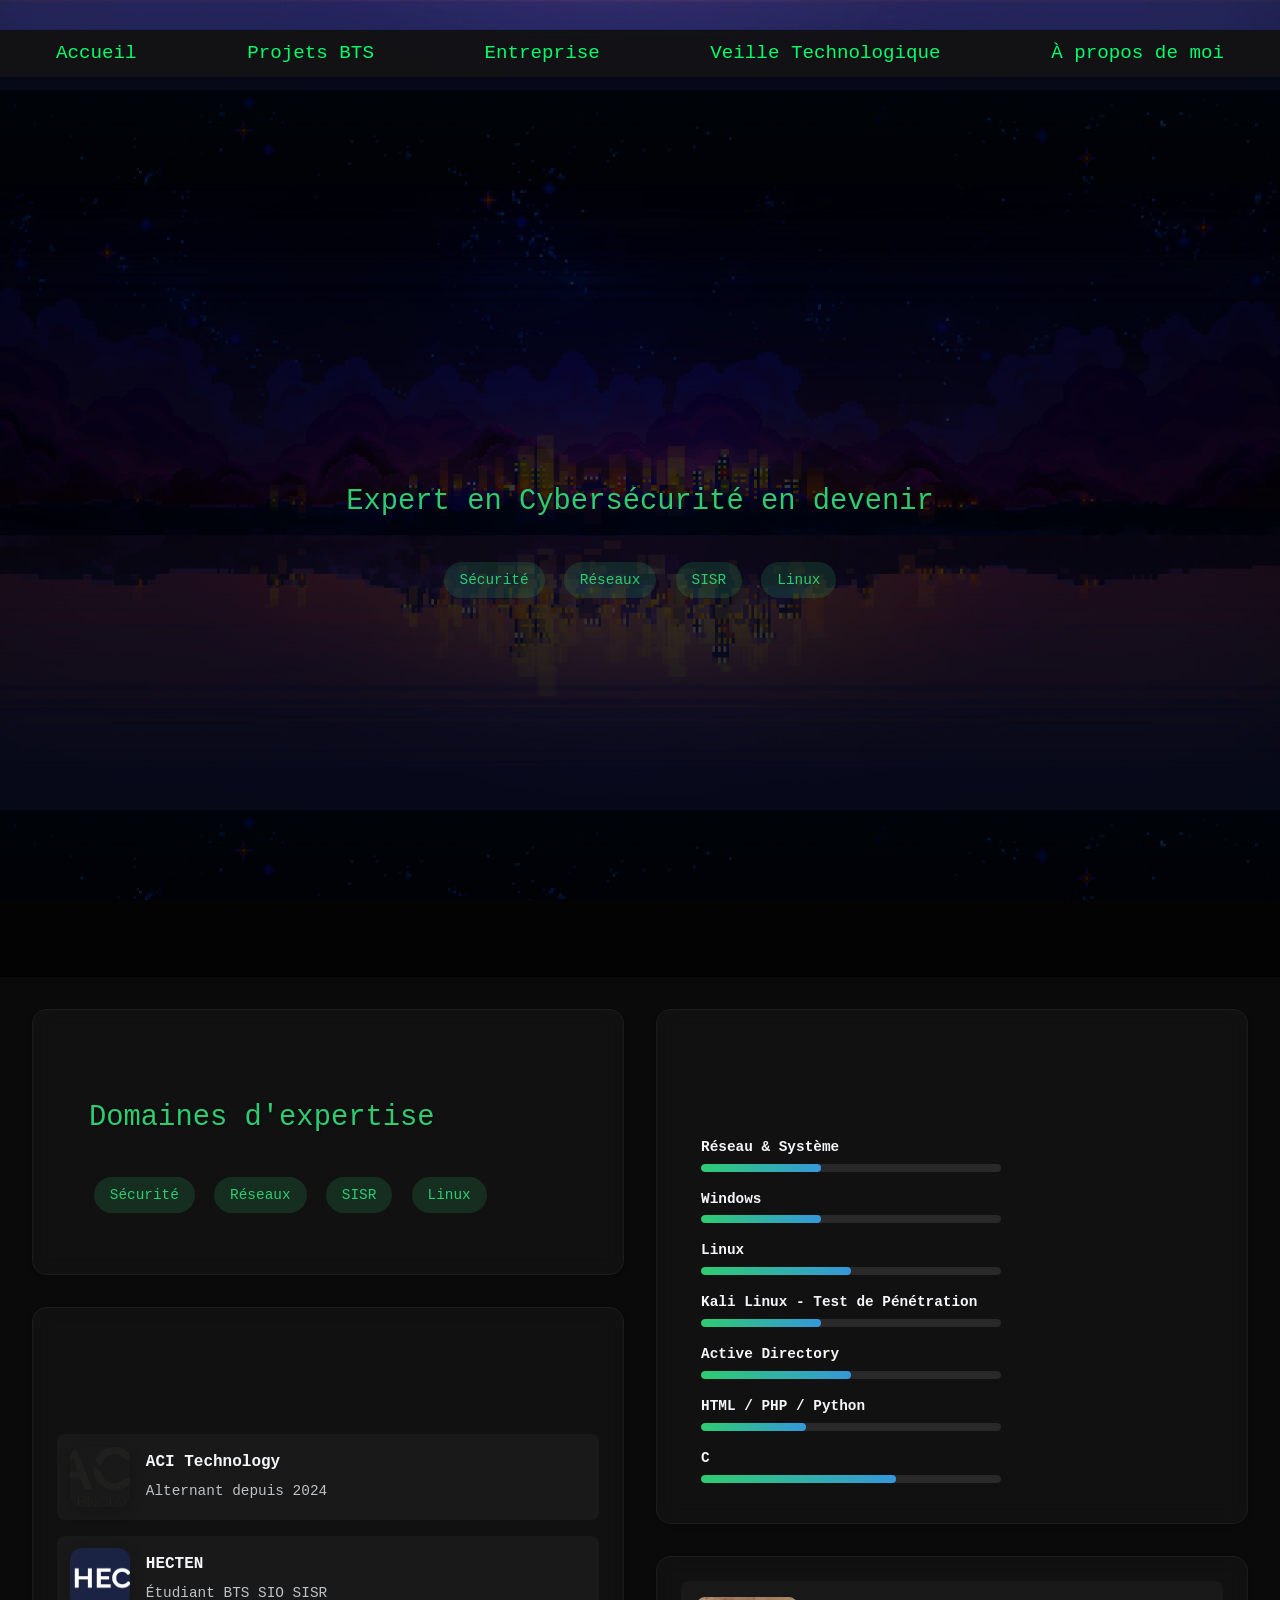
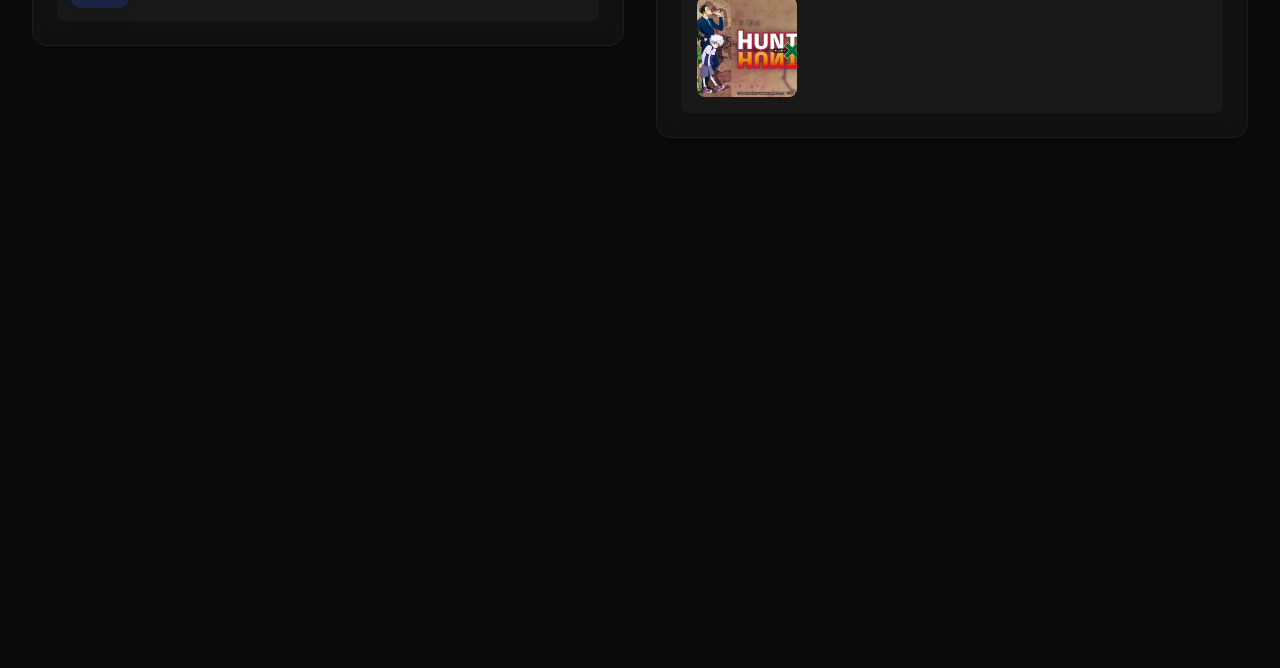
==== commit e12bfe02: "MAJ Portfolio" ====
--- a/Portfolio/index.html
+++ b/Portfolio/index.html
@@ -7,100 +7,133 @@
         <link rel="stylesheet" href="style.css">
     </head>
     <body>
-        <div class="container">
-            <a href="index.html">Accueil</a></li>
-            <a href="projets.html">Projets BTS</a></li>
-            <a href="entreprise.html">Entreprise</a></li>
-            <a href="veille.html">Veille Technologique</a></li>
-            <a href="a_propos_de_moi.html">À propos de moi</a></li>
-        </div> 
+        <div class="video-background">
+            <div class="gif-background"></div>
+            <div class="video-overlay"></div>
+        </div>
+        <nav class="navbar">
+            <div class="container">
+                <a href="index.html" class="nav-link active">Accueil</a>
+                <a href="projets.html" class="nav-link">Projets BTS</a>
+                <a href="entreprise.html" class="nav-link">Entreprise</a>
+                <a href="veille.html" class="nav-link">Veille Technologique</a>
+                <a href="a_propos_de_moi.html" class="nav-link">À propos de moi</a>
+            </div>
+        </nav>
 
-        <a href="https://hecten.fr/">
-            <img src="Img/hecten_image.png" width="180" alt="HECTEN" class="hecten-logo" style="border-radius: 5px;" >
-        </a>
-        
-        <h1 class="fade-in-text">Mon PortFolio</h1>
-        <h2 class="fade-in-text">Je m'appelle Adrien, j'ai 20 ans et je suis actuellement élève chez HECTEN pour ma première année de BTS SIO Option SISR.</h2>
-        
-        <h2 class="fade-in-text" style="color: yellow;">Voici mon parcours scolaire </h2>
-        <ul class="fade-in-text">
-            <li>Alternant chez ACI Technology depuis septembre 2024 <a href="https://acitechnology.eu/" class="aci-link">
-                <img src="Img/aci_image.png" width="80" alt="ACI Technology"></a></li>
-            <li>Étudiant chez HECTEN à Paris depuis septembre 2024</li>
-            <li>Étudiant chez CY Tech  de 2022 à 2023</li>
-            <li>Bac Général Maths-Physique au lycée Jean-Perrin en 2021</li>
-        </ul>
-
-        <img src="Img/hunterxhunter_image.avif" alt="Image Précise" class="positionned-image" style="border-radius: 10px;">
-        <p class="description">Voici Hunter x Hunter, l'une des mes oeuvres favorites ! C'est un manga écrit par Yoshihiro Togashi en 1998, adapté en animé en 1999 puis 2011.</p>
-        <div class="skills-section">
-            <h2 class="fade-in-text" style="color: yellow;">Mes Compétences</h2>
-
-            <div class="skill-bar">
-                <p class="skill-title">Réseau & Système</p>
-                <div class="bar-container">
-                    <div class="bar" style="--width: 40%;"></div>
+        <header class="hero">
+            <div class="hero-content">
+                <div class="typing-container">
+                    
+                    <p class="role">Expert en Cybersécurité en devenir</p>
+                    <div class="hero-tags">
+                        <span class="tag">Sécurité</span>
+                        <span class="tag">Réseaux</span>
+                        <span class="tag">SISR</span>
+                        <span class="tag">Linux</span>
+                    </div>
                 </div>
             </div>
+        </header>
 
-            <div class="skill-bar">
-                <p class="skill-title">Windows</p>
-                <div class="bar-container">
-                    <div class="bar" style="--width: 40%;"></div>
-                </div>
+        <main class="compact-layout">
+            <div class="left-column">
+                <section class="about-section">
+                    <div class="hero-content">
+                        <p class="role">Domaines d'expertise</p>
+                        <div class="hero-tags">
+                            <span class="tag">Sécurité</span>
+                            <span class="tag">Réseaux</span>
+                            <span class="tag">SISR</span>
+                            <span class="tag">Linux</span>
+                        </div>
+                    </div>
+                </section>
+
+                <section class="experience-section">
+                    <h2 class="section-title">Parcours</h2>
+                    <div class="experience-grid">
+                        <div class="company-card">
+                            <img src="Img/aci_image.png" alt="ACI Technology" class="company-logo">
+                            <div class="company-info">
+                                <h3>ACI Technology</h3>
+                                <p>Alternant depuis 2024</p>
+                            </div>
+                        </div>
+                        <div class="company-card">
+                            <img src="Img/hecten_image.png" alt="HECTEN" class="company-logo">
+                            <div class="company-info">
+                                <h3>HECTEN</h3>
+                                <p>Étudiant BTS SIO SISR</p>
+                            </div>
+                        </div>
+                    </div>
+                </section>
             </div>
 
-            <div class="skill-bar">
-                <p class="skill-title">Linux</p>
-                <div class="bar-container">
-                    <div class="bar" style="--width: 50%;"></div>
-                </div>
+            <div class="right-column">
+                <section class="skills-section">
+                    <h2 class="section-title">Compétences</h2>
+                    <div class="skills-compact">
+                        <div class="skill-bar">
+                            <p class="skill-title">Réseau & Système</p>
+                            <div class="bar-container">
+                                <div class="bar" style="--width: 40%;"></div>
+                            </div>
+                        </div>
+
+                        <div class="skill-bar">
+                            <p class="skill-title">Windows</p>
+                            <div class="bar-container">
+                                <div class="bar" style="--width: 40%;"></div>
+                            </div>
+                        </div>
+
+                        <div class="skill-bar">
+                            <p class="skill-title">Linux</p>
+                            <div class="bar-container">
+                                <div class="bar" style="--width: 50%;"></div>
+                            </div>
+                        </div>
+
+                        <div class="skill-bar">
+                            <p class="skill-title">Kali Linux - Test de Pénétration</p>
+                            <div class="bar-container">
+                                <div class="bar" style="--width: 40%;"></div>
+                            </div>
+                        </div>
+
+                        <div class="skill-bar">
+                            <p class="skill-title">Active Directory</p>
+                            <div class="bar-container">
+                                <div class="bar" style="--width: 50%;"></div>
+                            </div>
+                        </div>
+
+                        <div class="skill-bar">
+                            <p class="skill-title">HTML / PHP / Python</p>
+                            <div class="bar-container">
+                                <div class="bar" style="--width: 35%;"></div>
+                            </div>
+                        </div>
+
+                        <div class="skill-bar">
+                            <p class="skill-title">C</p>
+                            <div class="bar-container">
+                                <div class="bar" style="--width: 65%;"></div>
+                            </div>
+                        </div>
+                    </div>
+                </section>
+
+                <section class="interests-section">
+                    <div class="interest-card">
+                        <img src="Img/hunterxhunter_image.avif" alt="Hunter x Hunter" class="interest-image">
+                        <p class="description">Hunter x Hunter, l'une des mes œuvres favorites !</p>
+                    </div>
+                </section>
             </div>
-
-            <div class="skill-bar">
-                <p class="skill-title">Kali Linux - Test de Pénétration</p>
-                <div class="bar-container">
-                    <div class="bar" style="--width: 40%;"></div>
-                </div>
-            </div>
-
-            <div class="skill-bar">
-                <p class="skill-title">Active Directory</p>
-                <div class="bar-container">
-                    <div class="bar" style="--width: 50%;"></div>
-                </div>
-            </div>
-
-            <div class="skill-bar">
-                <p class="skill-title">HTML / PHP / Python</p>
-                <div class="bar-container">
-                    <div class="bar" style="--width: 35%;"></div>
-                </div>
-            </div>
-
-            <div class="skill-bar">
-                <p class="skill-title">C</p>
-                <div class="bar-container">
-                    <div class="bar" style="--width: 65%;"></div>
-                </div>
-            </div>
-        </div>
-
-        <div class="video-section">
-            <h2 class="fade-in-text" style="color: yellow;">Découvrez mon école</h2>
-            <div class="video-container">
-                <div class="video-thumbnail" id="videoThumbnail">
-                    <img src="https://customer-m0aw7w1jgycimbke.cloudflarestream.com/4df5671430d8e3b4d0537fc9fa904e31/thumbnails/thumbnail.jpg" alt="Aperçu de la vidéo">
-                    <div class="play-button">▶</div>
-                </div>
-                <iframe id="videoFrame" 
-                        style="display: none;"
-                        src="https://customer-m0aw7w1jgycimbke.cloudflarestream.com/4df5671430d8e3b4d0537fc9fa904e31/iframe"
-                        allow="accelerometer; autoplay; encrypted-media; gyroscope; picture-in-picture"
-                        allowfullscreen>
-                </iframe>
-            </div>
-        </div>
+        </main>
         
         <script>
         document.getElementById('videoThumbnail').addEventListener('click', function() {
--- a/Portfolio/style.css
+++ b/Portfolio/style.css
@@ -0,0 +1,448 @@
+:root {
+    --primary-color: #1a1a1a;
+    --secondary-color: #2ecc71;
+    --accent-color: #3498db;
+    --text-color: #f5f6fa;
+    --text-secondary: #bdc3c7;
+    --dark-bg: #0a0a0a;
+    --terminal-bg: #1e1e1e;
+    --section-bg: rgba(255,255,255,0.03);
+}
+
+body {
+    background-color: var(--dark-bg);
+    color: var(--text-color);
+    font-family: 'JetBrains Mono', monospace;
+    margin: 0;
+    line-height: 1.6;
+}
+
+.navbar {
+    background-color: rgba(18, 18, 18, 0.95);
+    backdrop-filter: blur(10px);
+}
+
+.logo-text {
+    color: var(--secondary-color);
+    font-size: 1.5rem;
+    font-weight: bold;
+}
+
+.hero {
+    min-height: 100vh;
+    background: linear-gradient(rgba(0,0,0,0.7), rgba(0,0,0,0.7)),
+                url('path/to/cyber-background.jpg');
+    background-size: cover;
+    display: flex;
+    align-items: center;
+    justify-content: center;
+    text-align: center;
+}
+
+.hero-content {
+    padding: 2rem;
+    max-width: 1200px;
+    margin: 0 auto;
+}
+
+.typing-text {
+    font-size: 3.5rem;
+    letter-spacing: 2px;
+    margin-bottom: 1rem;
+    border-right: 4px solid var(--secondary-color);
+    animation: cursor-blink 1s infinite;
+    opacity: 1;
+    text-shadow: 2px 2px 4px rgba(0, 0, 0, 0.5);
+    font-weight: bold;
+}
+
+.role {
+    font-size: 1.8rem;
+    color: var(--secondary-color);
+    margin-bottom: 2rem;
+    font-weight: 300;
+    opacity: 1;
+    text-shadow: 1px 1px 3px rgba(0, 0, 0, 0.5);
+}
+
+.terminal {
+    background: var(--terminal-bg);
+    border-radius: 8px;
+    padding: 20px;
+    margin: 20px 0;
+}
+
+.terminal-header {
+    display: flex;
+    gap: 8px;
+    margin-bottom: 15px;
+}
+
+.terminal-button {
+    width: 12px;
+    height: 12px;
+    border-radius: 50%;
+    background: #ff5f56;
+}
+
+.terminal-button:nth-child(2) {
+    background: #ffbd2e;
+}
+
+.terminal-button:nth-child(3) {
+    background: #27c93f;
+}
+
+.prompt {
+    color: var(--secondary-color);
+    margin-right: 10px;
+}
+
+.skills-grid {
+    display: grid;
+    grid-template-columns: repeat(auto-fit, minmax(300px, 1fr));
+    gap: 2rem;
+}
+
+.skill-category {
+    background: rgba(255,255,255,0.05);
+    padding: 1.5rem;
+    border-radius: 8px;
+    border: 1px solid rgba(255,255,255,0.1);
+}
+
+.skill-bar {
+    margin-bottom: 1.8rem;
+}
+
+.skill-title {
+    color: var(--text-color);
+    font-size: 1.1rem;
+    margin-bottom: 0.5rem;
+}
+
+.bar-container {
+    height: 8px;
+    background: rgba(255,255,255,0.1);
+    border-radius: 4px;
+    overflow: hidden;
+}
+
+.bar {
+    height: 100%;
+    background: linear-gradient(90deg, 
+        var(--secondary-color), 
+        var(--accent-color));
+    border-radius: 4px;
+    transition: width 1s ease-in-out;
+}
+
+.timeline {
+    position: relative;
+    padding: 2rem 0;
+}
+
+.timeline::before {
+    content: '';
+    position: absolute;
+    left: 50%;
+    transform: translateX(-50%);
+    width: 2px;
+    height: 100%;
+    background: var(--secondary-color);
+}
+
+@keyframes cursor-blink {
+    0%, 100% { border-color: transparent }
+    50% { border-color: var(--secondary-color) }
+}
+
+/* Ajout d'effets hover et de transitions */
+.nav-link:hover {
+    color: var(--secondary-color);
+    transform: translateY(-2px);
+}
+
+.social-link {
+    color: var(--text-color);
+    font-size: 1.5rem;
+    transition: color 0.3s, transform 0.3s;
+}
+
+.social-link:hover {
+    color: var(--secondary-color);
+    transform: translateY(-3px);
+}
+
+.container {
+    max-width: 1200px;
+    margin: 0 auto;
+    padding: 0 2rem;
+    display: flex;
+    justify-content: space-between;
+    align-items: center;
+}
+
+.nav-link {
+    color: white;
+    text-decoration: none;
+    padding: 0.5rem 1rem;
+    border-radius: 4px;
+    transition: background-color 0.3s;
+}
+
+.section-title {
+    font-size: 2.2rem;
+    color: var(--text-color);
+    margin-bottom: 2rem;
+    position: relative;
+    padding-bottom: 0.5rem;
+}
+
+.section-title::after {
+    content: '';
+    position: absolute;
+    bottom: 0;
+    left: 0;
+    width: 60px;
+    height: 3px;
+    background: var(--secondary-color);
+}
+
+.main-content {
+    max-width: 1200px;
+    margin: 0 auto;
+    padding: 2rem;
+}
+
+section {
+    background: var(--section-bg);
+    border-radius: 15px;
+    padding: 2.5rem;
+    margin: 2rem 0;
+    border: 1px solid rgba(255,255,255,0.05);
+    backdrop-filter: blur(10px);
+    box-shadow: 0 2px 4px rgba(0,0,0,0.1);
+}
+
+.timeline-item {
+    display: flex;
+    margin-bottom: 2rem;
+    opacity: 0.9;
+    transition: opacity 0.3s ease;
+}
+
+.timeline-item:hover {
+    opacity: 1;
+}
+
+.timeline-content {
+    background: rgba(255,255,255,0.05);
+    padding: 1.5rem;
+    border-radius: 12px;
+    border-left: 4px solid var(--secondary-color);
+}
+
+.projects-grid {
+    display: grid;
+    grid-template-columns: repeat(auto-fit, minmax(280px, 1fr));
+    gap: 2rem;
+    margin-top: 2rem;
+}
+
+.project-card {
+    background: var(--terminal-bg);
+    border-radius: 12px;
+    overflow: hidden;
+    transition: transform 0.3s ease;
+}
+
+.project-card:hover {
+    transform: translateY(-5px);
+}
+
+.project-image {
+    width: 100%;
+    height: 200px;
+    object-fit: cover;
+}
+
+.project-info {
+    padding: 1.5rem;
+}
+
+.tag {
+    background: rgba(46, 204, 113, 0.15);
+    color: var(--secondary-color);
+    padding: 0.4rem 1rem;
+    border-radius: 20px;
+    font-size: 0.9rem;
+    margin: 0.3rem;
+    display: inline-block;
+}
+
+.company-logo {
+    width: 120px;
+    height: 120px;
+    object-fit: cover;
+    border-radius: 12px;
+    transition: transform 0.3s ease;
+    box-shadow: 0 4px 15px rgba(0,0,0,0.2);
+}
+
+.company-logo:hover {
+    transform: translateY(-5px);
+}
+
+/* Responsive adjustments */
+@media (max-width: 768px) {
+    .typing-text {
+        font-size: 2.5rem;
+    }
+    
+    .role {
+        font-size: 1.4rem;
+    }
+    
+    section {
+        padding: 1.5rem;
+    }
+    
+    .company-logo {
+        width: 90px;
+        height: 90px;
+    }
+}
+
+/* Nouvelle mise en page compacte */
+.compact-layout {
+    display: grid;
+    grid-template-columns: 1fr 1fr;
+    gap: 2rem;
+    max-width: 1400px;
+    margin: 2rem auto;
+    padding: 0 2rem;
+    min-height: calc(100vh - 80px); /* Hauteur de la navbar */
+}
+
+.left-column, .right-column {
+    display: flex;
+    flex-direction: column;
+    gap: 2rem;
+}
+
+/* Ajustement des sections */
+section {
+    margin: 0;
+    padding: 1.5rem;
+}
+
+/* Réduction de la taille des titres */
+.section-title {
+    font-size: 1.8rem;
+    margin-bottom: 1.5rem;
+}
+
+/* Style compact pour les compétences */
+.skills-compact .skill-bar {
+    margin-bottom: 1rem;
+}
+
+.skills-compact .skill-title {
+    font-size: 0.9rem;
+    margin-bottom: 0.3rem;
+}
+
+/* Image Hunter x Hunter redimensionnée */
+.interest-card {
+    display: flex;
+    align-items: center;
+    gap: 1rem;
+    background: var(--section-bg);
+    padding: 1rem;
+    border-radius: 8px;
+}
+
+.interest-image {
+    width: 100px; /* Taille réduite */
+    height: 100px;
+    object-fit: cover;
+    border-radius: 8px;
+}
+
+.description {
+    font-size: 0.9rem;
+    margin: 0;
+}
+
+/* Grille d'expérience plus compacte */
+.experience-grid {
+    display: grid;
+    gap: 1rem;
+}
+
+.company-card {
+    display: flex;
+    align-items: center;
+    gap: 1rem;
+    padding: 0.8rem;
+    background: var(--section-bg);
+    border-radius: 8px;
+}
+
+.company-logo {
+    width: 60px;
+    height: 60px;
+}
+
+.company-info h3 {
+    font-size: 1rem;
+    margin: 0 0 0.3rem 0;
+}
+
+.company-info p {
+    font-size: 0.9rem;
+    margin: 0;
+    color: var(--text-secondary);
+}
+
+/* Media queries pour la responsivité */
+@media (max-width: 1024px) {
+    .compact-layout {
+        grid-template-columns: 1fr;
+        min-height: auto;
+    }
+}
+
+@media (max-width: 768px) {
+    .compact-layout {
+        padding: 0 1rem;
+        margin: 1rem auto;
+    }
+}
+
+/* Mise à jour des styles pour utiliser le GIF */
+.video-background {
+    position: fixed;
+    top: 0;
+    left: 0;
+    width: 100%;
+    height: 100%;
+    z-index: -1;
+    overflow: hidden;
+}
+
+.gif-background {
+    position: absolute;
+    top: 0;
+    left: 0;
+    width: 100%;
+    height: 100%;
+    background-image: url('Img/background.png');
+    background-size: contain;
+    background-position: center;
+    background-repeat: repeat;
+    opacity: 0.8;
+}
+
+/* Suppression des styles video non nécessaires et conservation du reste du CSS */ 
